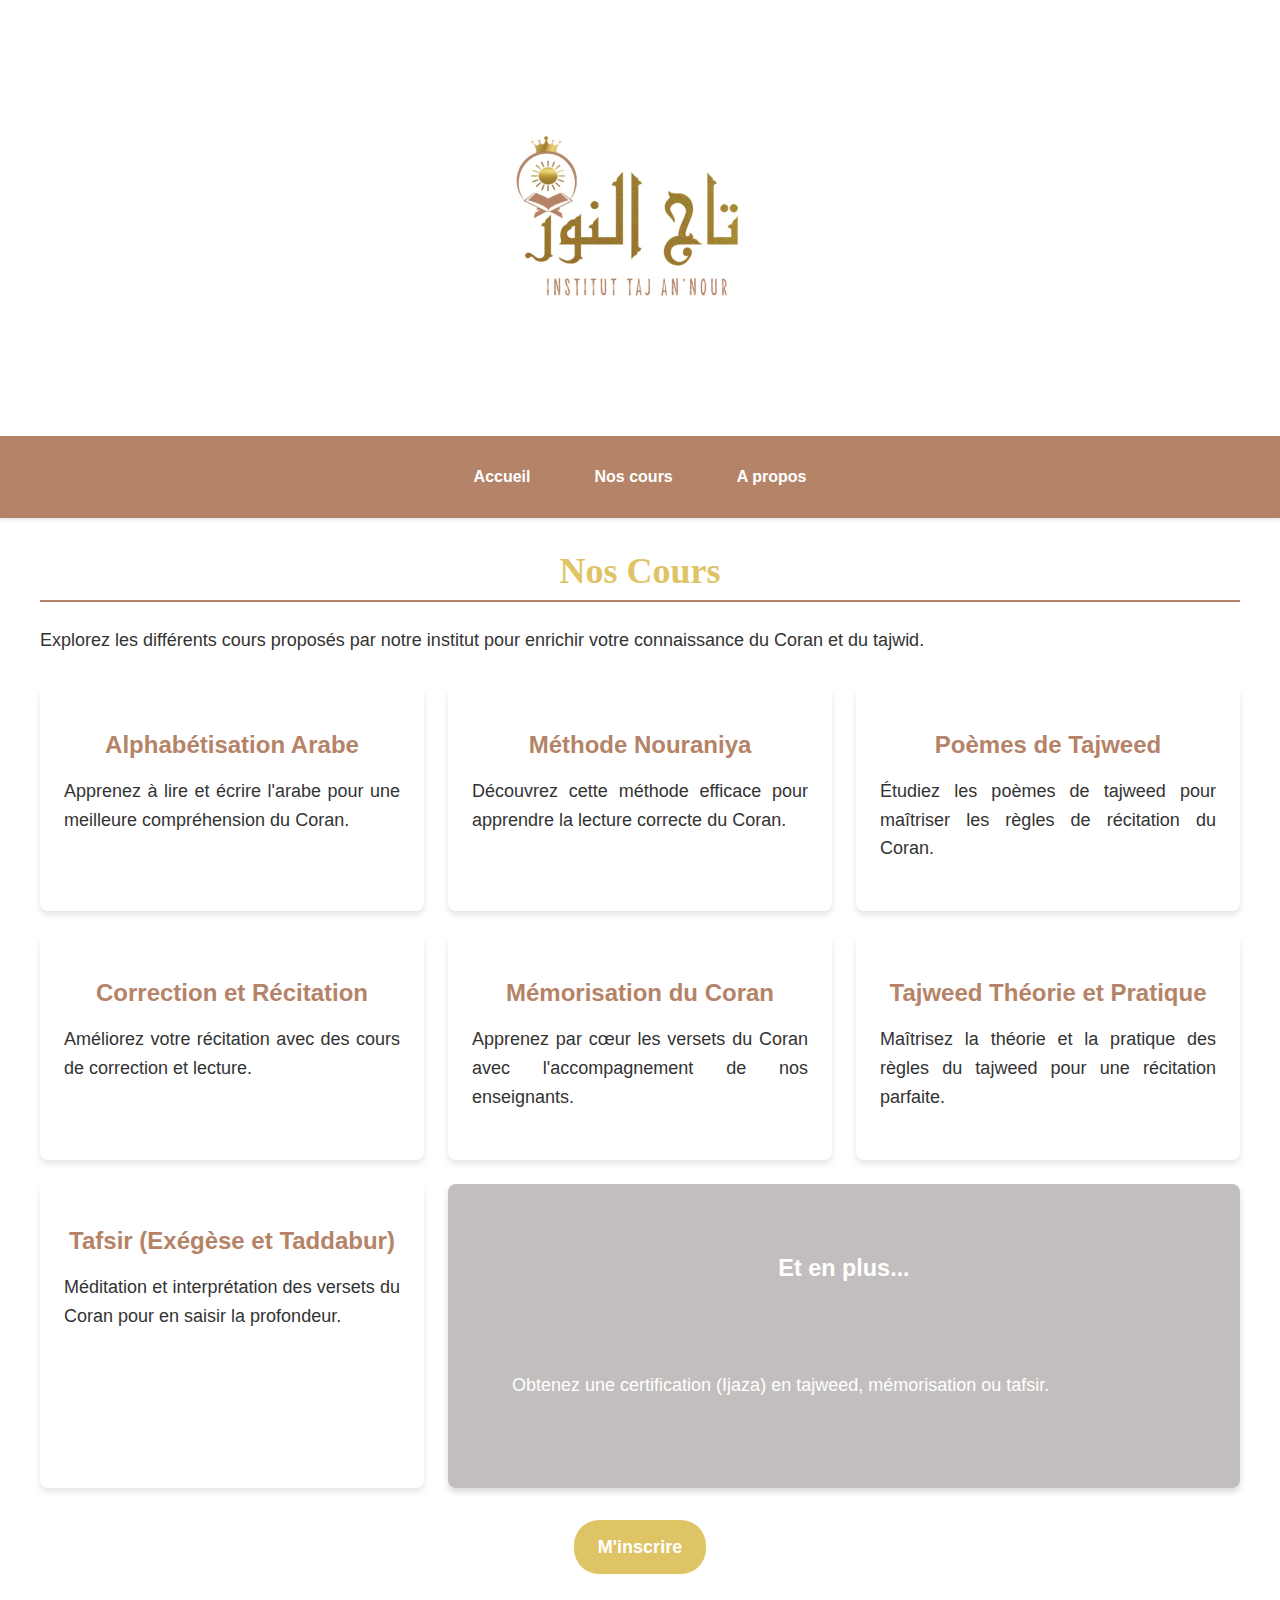
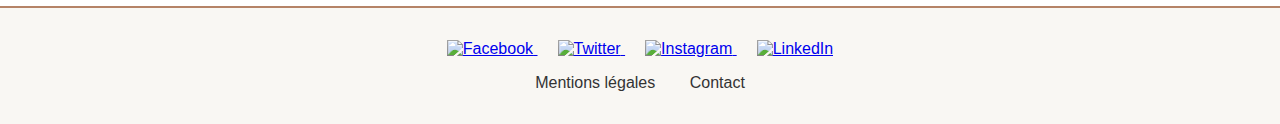
==== cours.html @ e64adac8 "1 github init" ====
<!DOCTYPE html>
<html lang="fr">
<head>
    <meta charset="UTF-8">
    <meta name="viewport" content="width=device-width, initial-scale=1.0">
    <title>Cours - Mon Site Web Élégant</title>
    <link rel="stylesheet" href="style.css">
</head>
<body>
    <header>
        <div class="logo">
            <a href="index.html">
                <img src="images/logo.png" alt="Logo">
            </a>
        </div>
        <div class="menu-container">
            <nav>
                <div class="menu-icon">
                    <div class="bar"></div>
                    <div class="bar"></div>
                    <div class="bar"></div>
                </div>
                <ul class="menu">
                    <li><a href="index.html">Accueil</a></li>
                    <li><a href="cours.html">Nos cours</a></li>
                    <li><a href="propos.html">A propos </a></li>
                </ul>
            </nav>
        </div>
    </header>


    <main>
        <h1>Nos Cours</h1>
        <p>Explorez les différents cours proposés par notre institut pour enrichir votre connaissance du Coran et du tajwid.</p>
        
        <div class="feature-section">
            <div class="feature-card">
                <h2>Alphabétisation Arabe</h2>
                <p>Apprenez à lire et écrire l'arabe pour une meilleure compréhension du Coran.</p>
            </div>
            <div class="feature-card">
                <h2>Méthode Nouraniya</h2>
                <p>Découvrez cette méthode efficace pour apprendre la lecture correcte du Coran.</p>
            </div>
            <div class="feature-card">
                <h2>Poèmes de Tajweed</h2>
                <p>Étudiez les poèmes de tajweed pour maîtriser les règles de récitation du Coran.</p>
            </div>
            <div class="feature-card">
                <h2>Correction et Récitation</h2>
                <p>Améliorez votre récitation avec des cours de correction et lecture.</p>
            </div>
            <div class="feature-card">
                <h2>Mémorisation du Coran</h2>
                <p>Apprenez par cœur les versets du Coran avec l'accompagnement de nos enseignants.</p>
            </div>
            <div class="feature-card">
                <h2>Tajweed Théorie et Pratique</h2>
                <p>Maîtrisez la théorie et la pratique des règles du tajweed pour une récitation parfaite.</p>
            </div>
            <div class="feature-card">
                <h2>Tafsir (Exégèse et Taddabur)</h2>
                <p>Méditation et interprétation des versets du Coran pour en saisir la profondeur.</p>
            </div>
            <div class="feature-card special-card">
                <div class="special-card-header">
                    <h3>Et en plus...</h3>
                </div>
                <div class="special-card-content">
                    <p>Obtenez une certification (Ijaza) en tajweed, mémorisation ou tafsir.</p>
                </div>
            </div>
        </div>
        

        <p style="text-align: center; margin-top: 2rem;">
            <a href="#" class="cta-button">M'inscrire </a>
        </p>
    </main>
    
    <footer>
        <div class="footer-content">
            <div class="social-links">
                <a href="https://www.facebook.com" target="_blank">
                    <img src="images/facebook-icon.png" alt="Facebook" />
                </a>
                <a href="https://www.twitter.com" target="_blank">
                    <img src="images/twitter-icon.png" alt="Twitter" />
                </a>
                <a href="https://www.instagram.com" target="_blank">
                    <img src="images/instagram-icon.png" alt="Instagram" />
                </a>
                <a href="https://www.linkedin.com" target="_blank">
                    <img src="images/linkedin-icon.png" alt="LinkedIn" />
                </a>
            </div>
            <div class="footer-links">
                <a href="#">Mentions légales</a>
                <a href="#">Contact</a>
            </div>
        </div>
    </footer>
    
    <script src="script.js"></script>
</body>
</html>
---- style.css ----
:root {
    --off-white: #ffffff;
    --gold: #dfc466;
    --rose: #b58367;
    --dark-text: #333333;
}

body {
    font-family: 'Helvetica Neue', Arial, sans-serif;
    margin: 0;
    padding: 0;
    background-color: var(--off-white);
    color: var(--dark-text);
}

header {
    display: flex;
    flex-direction: column;
    align-items: center;
    width: 100%;
    background-color: var(--off-white);
    box-shadow: 0 2px 4px rgba(0, 0, 0, 0.1);
}

.logo {
    margin: 0 auto;
    padding: 1rem 0;
}

.logo img {
    width : 400px;
    height : 400px;

}

.menu-container {
    background-color: var(--rose); /* Fond rose pour le menu */
    width: 100%;
    padding: 1rem 0; /* Ajout de padding pour agrandir le rectangle */
}

nav {
    display: flex;
    justify-content: center;
    padding: 1rem 0; /* Ajustement du padding pour le nav */
}

.menu {
    display: flex;
    list-style-type: none;
    padding: 0;
    margin: 0;
}

.menu li {
    margin: 0 1rem;
}

.menu a {
    text-decoration: none;
    color: var(--off-white); /* Couleur du texte du menu */
    font-weight: bold;
    transition: color 0.3s ease;
    padding: 0.5rem 1rem;
}

.menu a:hover {
    color: var(--gold); /* Couleur au survol */
}

.menu-icon {
    display: none;
    cursor: pointer;
}

.bar {
    width: 25px;
    height: 3px;
    background-color: var(--dark-text);
    margin: 5px 0;
}

main {
    max-width: 1200px;
    margin: 2rem auto;
    padding: 0 1rem;
}

h1 {
    color: var(--gold);
    border-bottom: 2px solid var(--rose);
    padding-bottom: 0.5rem;
    font-family: 'Berkshire Swash', cursive;
    font-size: 36px;
    text-align:center;

}

h4 {
    color: var(--rose);
    font-weight: bold;
}

p {
    font-size: 18px;
    line-height: 1.6;
    color: var(--dark-text);
    margin-bottom: 1.5rem;
    text-align: justify;
}

.feature-section {
    display: grid;
    grid-template-columns: repeat(auto-fit, minmax(300px, 1fr));
    gap: 1.5rem;
    margin-top: 2rem;
}

.feature-card {
    background-color: white;
    padding: 1.5rem;
    border-radius: 8px;
    box-shadow: 0 4px 6px rgba(0, 0, 0, 0.1);
    transition: transform 0.3s ease;
}

.feature-card:hover {
    transform: translateY(-5px);
}

.feature-card h2 {
    color: var(--rose);
    text-align: center;
    margin-bottom: 1rem;
}

.special-card {
    background-color:rgb(195, 190, 190);
    color: white;
    padding: 2rem;
    border-radius: 8px;
    box-shadow: 0 4px 6px rgba(0, 0, 0, 0.15);
    grid-column: span 2;
    text-align: center;
}

.special-card-header {
    background-color:rgb(195, 190, 190);
    padding: 1rem;
    border-radius: 8px 8px 0 0;
    font-size: 20px;
    color: #ffffff;
    font-weight: bold;
}

.special-card-content {
    padding: 2rem;
    background-color:rgb(195, 190, 190);
    border-radius: 0 0 8px 8px;
}

.special-card-content h2 {
    margin-bottom: 1rem;
    font-size: 28px;
    color: #ffffff;
}

.special-card-content p {
    font-size: 18px;
    color: #ffffff;
}

.cta-button {
    display: inline-block;
    background-color: var(--gold);
    color: white;
    padding: 0.8rem 1.5rem;
    border-radius: 25px;
    text-decoration: none;
    font-weight: bold;
    transition: background-color 0.3s ease;
}

.cta-button:hover {
    background-color: var(--rose);
}

footer {
    background-color: #f9f7f3;
    padding: 2rem 0;
    text-align: center;
    border-top: 2px solid var(--rose);
}

.footer-content {
    max-width: 1200px;
    margin: 0 auto;
}

.social-links {
    margin-bottom: 1rem;
}

.social-links a {
    margin: 0 10px;
}

.social-links img {
    width: 30px;
    height: auto;
    transition: transform 0.3s ease;
}

.social-links img:hover {
    transform: scale(1.1);
}

.footer-links {
    margin-top: 1rem;
}

.footer-links a {
    margin: 0 15px;
    text-decoration: none;
    color: var(--dark-text);
    transition: color 0.3s ease;
}

.footer-links a:hover {
    color: var(--gold);
}

.text-box {
    background-color: var(--off-white);
    border: 2px solid var(--rose);
    border-radius: 10px;
    padding: 20px;
    margin-bottom: 1.5rem;
    box-shadow: 0 4px 6px rgba(0, 0, 0, 0.1);
}

@media screen and (max-width: 768px) {
    .menu-container {
        background-color: var(--rose);
    }

    .menu {
        display: none;
        flex-direction: column;
        position: absolute;
        top: 70px;
        left: 0;
        width: 100%;
        background-color: var(--rose);
        box-shadow: 0 2px 4px rgba(0, 0, 0, 0.1);
    }

    .menu.active {
        display: flex;
    }

    .menu-icon {
        display: block;
        position: absolute;
        right: 1rem;
        top: 1rem;
    }

    .menu li {
        margin: 1rem 0;
        text-align: center;
    }

    .feature-section {
        flex-direction: column;
    }

    .feature-card {
        margin-bottom: 2rem;
    }
}
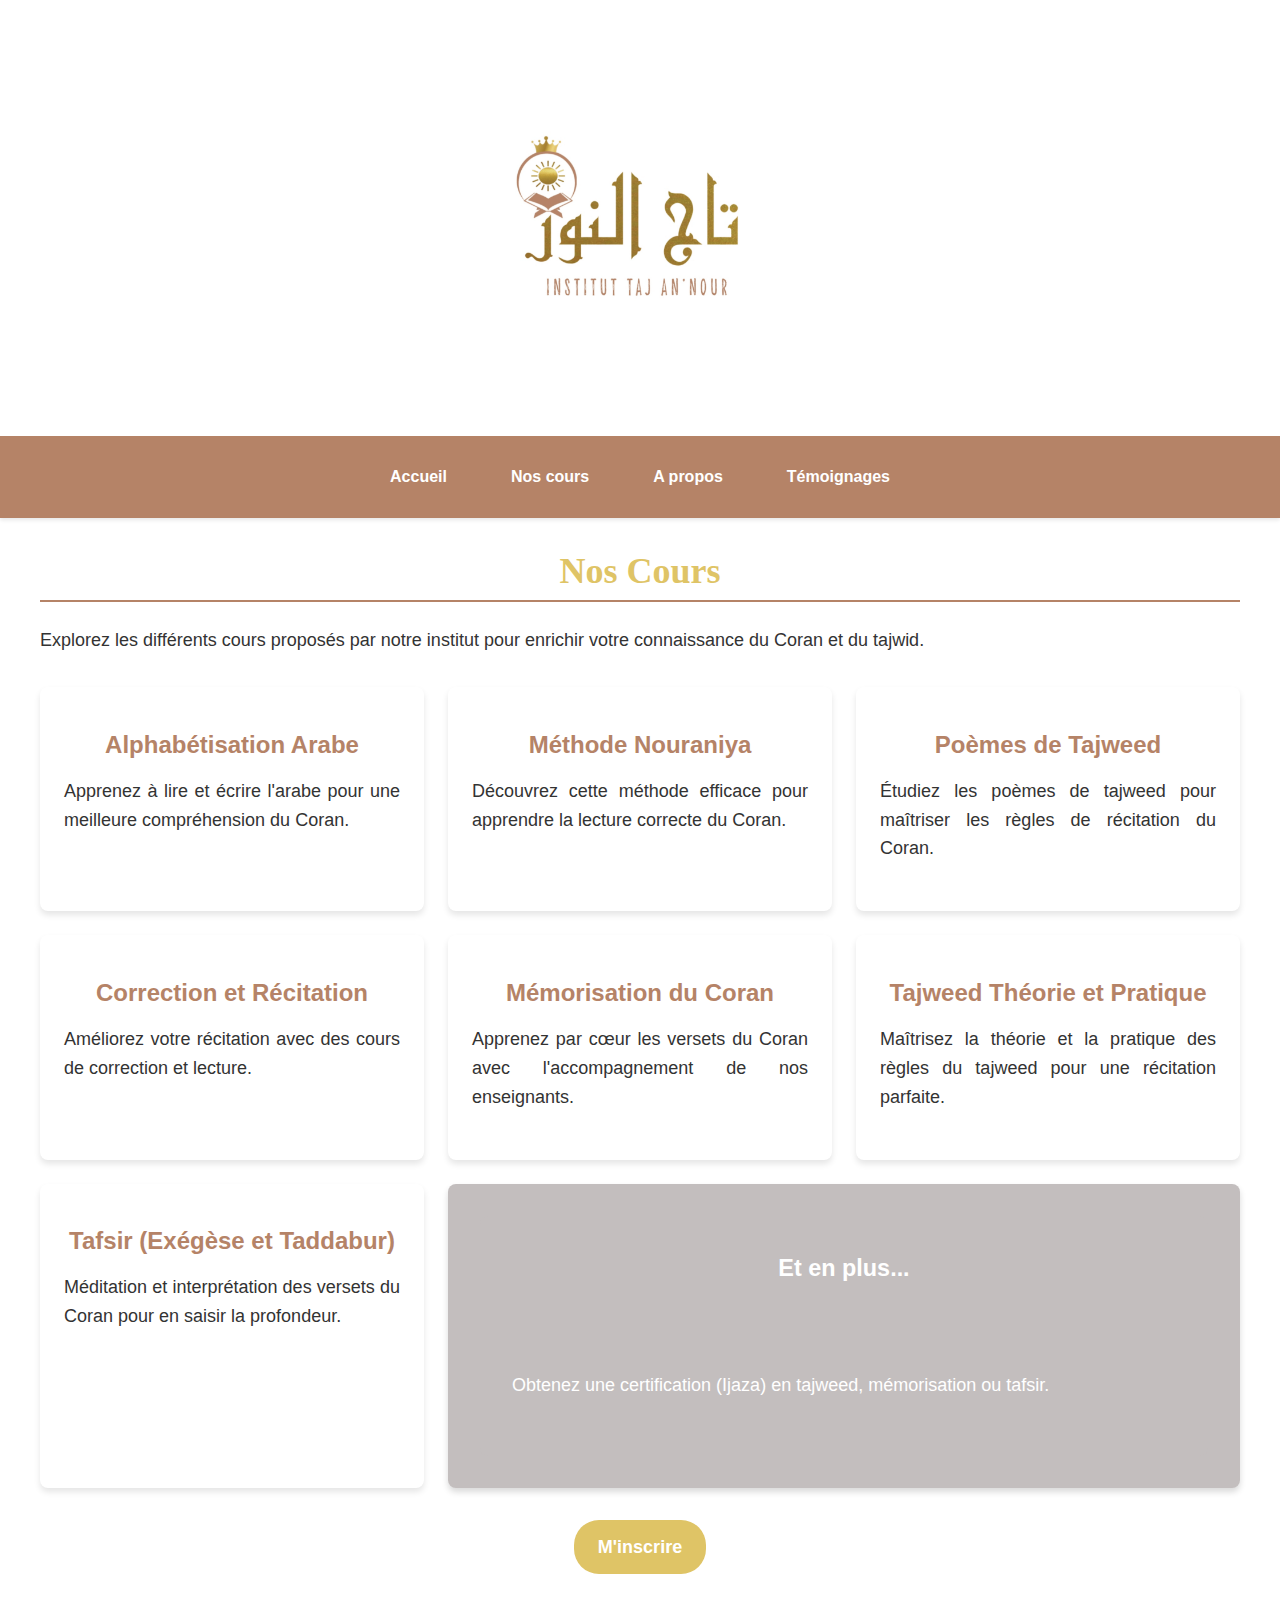
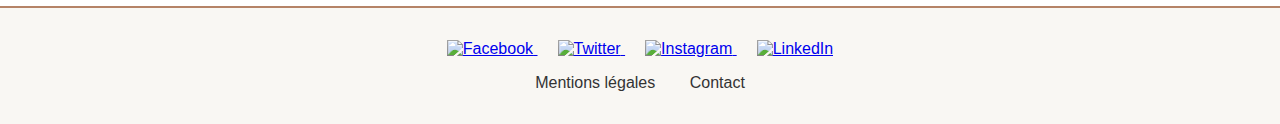
==== commit fe21f75c: "ver 1 solide" ====
--- a/cours.html
+++ b/cours.html
@@ -3,7 +3,7 @@
 <head>
     <meta charset="UTF-8">
     <meta name="viewport" content="width=device-width, initial-scale=1.0">
-    <title>Cours - Mon Site Web Élégant</title>
+    <title>Nos Cours</title>
     <link rel="stylesheet" href="style.css">
 </head>
 <body>
@@ -24,6 +24,8 @@
                     <li><a href="index.html">Accueil</a></li>
                     <li><a href="cours.html">Nos cours</a></li>
                     <li><a href="propos.html">A propos </a></li>
+                    <li><a href="temoignages.html">Témoignages </a></li>
+
                 </ul>
             </nav>
         </div>
--- a/style.css
+++ b/style.css
@@ -29,7 +29,7 @@
 
 .logo img {
     width : 400px;
-    height : 400px;
+    height :400px;
 
 }
 
